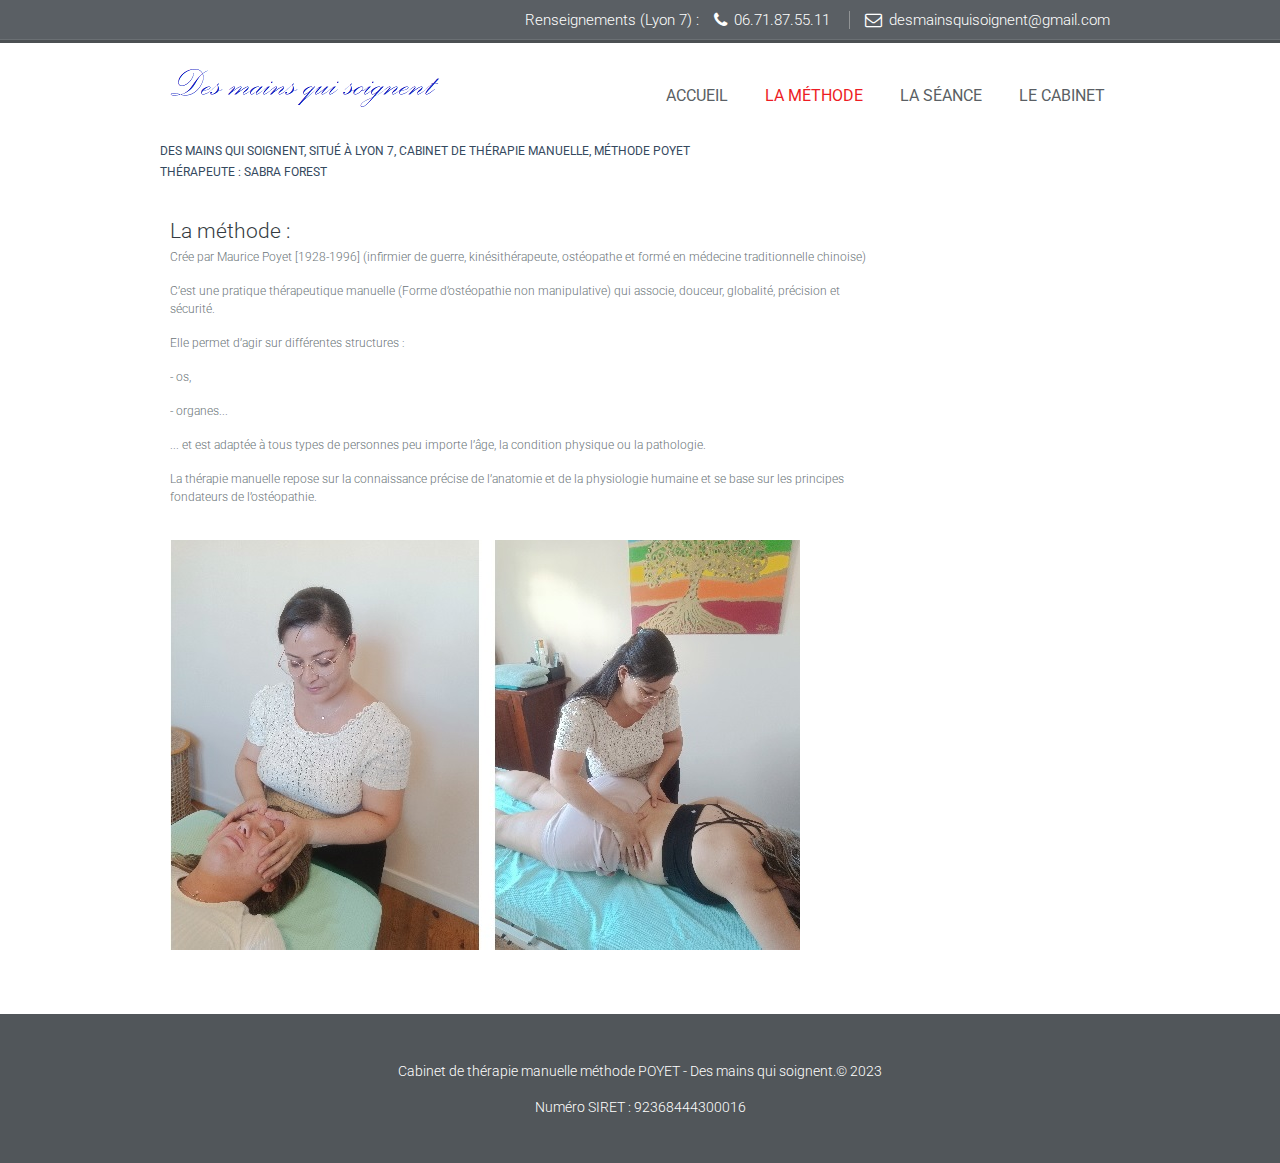
==== index-1.html @ 6eead7f2 "Add files via upload" ====
<!DOCTYPE html>
<html lang="en">
     <head>
     <title>Description de la thérapie manuelle méthode POYET</title>
     <meta charset="utf-8">
     <meta name = "format-detection" content = "telephone=no" />
     <link rel="icon" href="images/favicon.ico" type="image/x-icon">
     <link rel="shortcut icon" href="images/favicon.ico" type="image/x-icon" />
     <link rel="stylesheet" href="css/style.css">
     <!-- font-awesome font -->
     <link rel="stylesheet" href="font/font-awesome.css" type="text/css" media="screen">
     <!-- fontello font -->

     <!--[if lt IE 8]>
       <div style=' clear: both; text-align:center; position: relative;'>
         <a href="http://windows.microsoft.com/en-US/internet-explorer/products/ie/home?ocid=ie6_countdown_bannercode">
           <img src="http://storage.ie6countdown.com/assets/100/images/banners/warning_bar_0000_us.jpg" border="0" height="42" width="820" alt="You are using an outdated browser. For a faster, safer browsing experience, upgrade for free today." />
         </a>
      </div>
    <![endif]-->
    <!--[if lt IE 9]>
   		<script src="js/html5shiv.js"></script>
    	<link rel="stylesheet" type="text/css" media="screen" href="css/ie.css">
    <![endif]-->
     </head>
<body>
<!--button back top-->
<div id="back-top"></div>    
<div class="main">
    <div class="div-content">  
        <div class="top_section">
            <div class="container_12">
                <div class="grid_12">
                    <p>Renseignements (Lyon 7) : <br><strong class="icon-phone"></strong> 06.71.87.55.11<span class="vline1"></span> <strong class="icon-envelope-alt"></strong> <a href="#">desmainsquisoignent@gmail.com</a></p>

                </div>
            </div>
        </div>
<!--==============================header=================================-->
        <header>
            <div class="container_12">
                <div class="grid_12">
                    <h1><a href="index.html"><img src="images/logo.png" alt="Des mains qui soignent"></a></h1>
                    <nav>
                        <ul class="sf-menu">
                            <li><a href="index.html">Accueil</a></li>
                            <li class="current"><a href="index-1.html"><span></span>La méthode</a>
                            <li><a href="index-2.html">La séance</a></li>
                            <li><a href="index-3.html">Le cabinet</a></li>
                        </ul>
                    </nav>
                </div>
            </div>
        </header>

<!--=======content================================-->

        <div class="container_12">
            <h4>Des mains qui soignent, situé à Lyon 7, cabinet de thérapie manuelle, méthode Poyet</h4>
            <h4>Thérapeute : Sabra FOREST</h4>
		</div>

        <div class="wrapper marBot3">
            <div class="container_12">
                <div class="grid_12">
                    <h2></h2>
                    <div class="wrapper marBot4">
                        <div class="grid_9 alpha">
							<h3>La méthode :</h3>
							<p>Crée par Maurice Poyet [1928-1996] (infirmier de guerre, kinésithérapeute, ostéopathe et formé en médecine traditionnelle chinoise)</p>
							<p>C’est une pratique thérapeutique manuelle (Forme d’ostéopathie non manipulative) qui associe, douceur, globalité, précision et sécurité.</p>
							<p>Elle permet d’agir sur différentes structures :</p>
							<p>- os,</p>
							<p- muscles,</p>
							<p>- organes...</p>
							<p>... et est adaptée à tous types de personnes peu importe l’âge, la condition physique ou la pathologie.</p>
							<p>La thérapie manuelle repose sur la connaissance précise de l’anatomie et de la physiologie humaine et se base sur les principes fondateurs de l’ostéopathie.</p>
							<br>
                            <img src="images/La_seance.jpg" alt="" class="Séance de thérapie manuelle avec Sabra FOREST">
						</div>
					</div>
				</div>
			</div>
		</div>
							
							

        <footer>
            <div class="footer_priv">
                <div class="container_12">
                    <div class="grid_10 prefix_1">
                        <p>Cabinet de thérapie manuelle méthode POYET - Des mains qui soignent.&copy; 2023</p>
						<p>Numéro SIRET : 92368444300016<br><!--{%FOOTER_LINK} --></p>
                    </div>
                </div>
            </div>  
        </footer>
    </div>
</div>
</body>
</html>
---- css/style.css ----
/*css*/
@import "../css/reset.css";
@import "../css/skeleton.css";
@import "../css/superfish.css";
@import "../css/touchTouch.css";
@import "../css/form.css";
@import "../css/accordion.css";

@import url(//fonts.googleapis.com/css?family=Roboto:300,100,400);


html, body {}

a[href^="tel:"] {
	color: inherit;
	text-decoration:none;
}
* {
	-webkit-text-size-adjust: none;
}
.clearfix {
  *zoom: 1;
}
.clearfix:before,
.clearfix:after {
  display: table;
  content: "";
  line-height: 0;
}
.clearfix:after {
  clear: both;
}
.fleft {float:left;}
.fright {float:right;}
.clear {clear:both; line-height:0; font-size:0; width:100%;}
.wrapper, .wrapper-extra, .extra-wrap{
	position: relative;
	width: 100%;
	overflow:hidden; 
}
.wrapper-after:after{
	clear:both;
	content:".";
	display:block;
	height:0;
	visibility:hidden;
}
.dis-block{display: block;}
.dis-inblock{display: inline-block;}

.txt_left{text-align: left;}
.txt_right{text-align: right;}
.txt_cntr{text-align: center;}
.txt_ital{font-style: italic;}
.txt_line_through{text-decoration: line-through;}


.marg-left-0{margin-left:0 !important;}	
.marg-right-0{margin-right:0 !important;}
.marg-left-right-0{margin-left:0 !important; margin-right:0 !important;}
.last-mbot{margin-bottom:0 !important;}	
.last-pbot{padding-bottom: 0 !important;}
.last-mpbot{margin-bottom:0 !important;padding-bottom:0 !important;}

.marRight1{margin-right: 33px;}
.marRight2{margin-right: 55px;}
.marBot1{margin-bottom: 77px;}
.marBot2{margin-bottom: 19px;}
.marBot3{margin-bottom: 40px;}
.marBot4{margin-bottom: 24px;}
.marBot5{margin-bottom: 13px;}
.marBot6{margin-bottom: 60px;}
.marBot7{margin-bottom: 12px;}

.hline2{
	padding-bottom: 11px;
	border-bottom: 1px solid #dfdede;
	margin-bottom: 40px;
}

.box, .box2{overflow: hidden;}
.bold{font-weight: bold;}

.color1{color: #47d4f9;}
.color2{color: #000000;}
.color3{color: #fafafa;}

/* Global properties ======================================================== */
html, body { padding:0; margin:0; height:100%;}

body {
	font:300 12px/18px "Roboto", Arial, Helvetica, sans-serif ;
	color:#6c7579;
	background: #51565a;
	min-width:300px;
}
.fs_12{font-size: 12px;}
#back-top {
  position: fixed;
  left: 51%;
  margin-left: 500px;
  bottom: 40px;
  z-index: 1000;
  display: none;
  width: 34px;
  height: 34px;
  background: #51565a url("../images/up-arrow.png") center center no-repeat;
  border-radius: 300px;
  cursor: pointer;
  -webkit-transition: all 0.6s ease;
  -moz-transition: all 0.6s ease;
  -o-transition: all 0.6s ease;
  transition: all 0.6s ease;
}
#back-top:hover {
  background: #000 url("../images/up-arrow.png") center center no-repeat;
  -webkit-transition: all 0.6s ease;
  -moz-transition: all 0.6s ease;
  -o-transition: all 0.6s ease;
  transition: all 0.6s ease;
}
.main{
	width:100%;
	height: auto;
	padding:0 0 0 0; 
	/*background: #fafafa;*/
}
.div-content{
	width:100%;
	margin:0 auto;
	padding-bottom:0;
	background: #fff;
	padding-top: 0px;
	
}
/***********************************************************************/
/*===============================>H-logo-properties=========================*/
h1{
	position: relative;
	display: inline-block;
	float:left;
	margin:0;
}
h1 img{max-width: inherit;}


.pic_section h2{
	margin: 0;
	font:100 86px/90px 'Roboto', Arial, sans-serif;
	color:#16978B ; 
	margin-top: 75px;
	margin-bottom: 0px;
	letter-spacing: -2px;
}
.pic_section h3{
	margin: 0;
	font:100 30px/30px 'Roboto', Arial, sans-serif;
	color:#16978B ; 
	margin-left: 18px;
	margin-bottom: 31px;
}
.splash_title1{
	margin: 0;
	font:300 30px/36px 'Roboto', Arial, sans-serif;
	color:#343b41; 
	margin-bottom: 3px;
	letter-spacing: -1px;
}
.splash_title2{
	margin: 0;
	font:300 21px/24px 'Roboto', Arial, sans-serif;
	color:#6d7176; 
	margin-bottom: 49px;
	letter-spacing: -1px;
}
h2{
	margin: 0;
	font:300 30px/36px 'Roboto', Arial, sans-serif;
	color:#343b41; 
	margin-bottom: 31px;
	letter-spacing: -1px;
}
h2.v2{margin-bottom: 21px;}
h2.h2_footer{
	text-transform: uppercase;
	color: #fff;
	font:300 29px/36px 'Roboto', Arial, sans-serif;
	letter-spacing: 1px;
	margin-bottom: 29px;
}
h2.v3{margin-bottom: 39px;}
h2.v4{margin-top: 71px;}
h2.v5{margin-bottom: 0px;}
h3{
	margin: 0;
	font:300 21px/30px 'Roboto', Arial, sans-serif;
	color:#343b41; 
	margin-bottom: 2px;
	letter-spacing: 0px;
}
h3.v2{
	font:300 19px/24px 'Roboto', Arial, sans-serif;
	margin-bottom: 18px;
	letter-spacing: 0px;
}
h3.v3{margin-bottom: 13px;}
h3.v4{
	font:300 21px/21px 'Roboto', Arial, sans-serif;
	margin-bottom: 17px;
}
h3.v5{
	margin-top: 10px;
}
.txt1{
	margin: 0;
	font:300 14px/24px 'Roboto', Arial, sans-serif;
	color:#6c7579; 
	margin-bottom: 10px;
}
.comments_txt{
	margin: 0;
	font:12px/16px 'Roboto', Arial, sans-serif;
	color:#00afe5;
	margin-bottom: 13px;
}
.say_txt1{
	margin: 0;
	font:16px/21px 'Roboto', Arial, sans-serif;
	color:#3c3c3c; 
	margin-bottom: 15px;
}
.say_txt2{
	margin: 0;
	font:14px/21px 'Roboto', Arial, sans-serif;
	color:#6b6b6b; 
	margin-bottom: 13px;
}
.say_txt3{
	margin: 0;
	font:14px/20px 'Roboto', Arial, sans-serif;
	color:#9d9d9d; 
	float: right;
	margin-bottom: 21px;
	margin-right: 43px;
}
h4{
	font:12px/16px 'Roboto', Arial, sans-serif;
	color:#34495e; 
	text-transform:uppercase;
	margin-bottom: 5px;
}
h6{
	font:16px/16px 'Roboto', Arial, sans-serif;
	color:#547c0c; 
	text-transform:uppercase;
	margin-bottom: 20px;
}	
.gray_bg{
	width: 100%;
	position: relative;
	background: #f0f0f0;
	border: none;
	margin-top: -1px;
	margin-bottom: 81px;
	padding: 73px 0 70px;
}
.gray_bg.v2{
	display: inline-block;
	margin-top: 11px;
	margin-bottom: 81px;
	padding: 81px 0 70px;
}
.gray_bg.mar_bot0{margin-bottom: 0px;padding-bottom: 88px;}
.date_section{
	font:300 21px/16px 'Roboto', Arial, sans-serif;
	color:#343b41; 
	display: block;
	float: left;
	width: 74px;
	height: 77px;
	padding-top: 20px;
	background: #f0f0f0;
	text-align: center;
	margin-right: 18px;
	box-sizing: border-box;
	-moz-box-sizing: border-box; /*Firefox 1-3*/
	-webkit-box-sizing: border-box; /* Safari */

	-webkit-transition: all 0.6s ease;
  -moz-transition: all 0.6s ease;
  -o-transition: all 0.6s ease;
  transition: all 0.6s ease;
}
.comment_link{
	margin-right: 21px;
	margin-top: 39px;
}
.main_date_section:hover .date_section{background: #e74c3c;}

p{margin-bottom: 16px;}
img{max-width:100%; height:auto; margin-bottom: 0px;}
.splash_banner1:hover .img1{border: 3px solid #ed1c24;}
.img1{
	display: inline-block;
	margin-bottom: 26px;
	border-radius: 300px;
	-webkit-border-radius: 300px !important;
	-moz-border-radius: 300px;
	border: 3px solid #03b0e5;
	-webkit-transition:all 0.6s ease;
	-moz-transition:all 0.6s ease;
	-o-transition:all 0.6s ease;
	transition:all 0.6s ease;
	overflow: hidden;
}
.img1 img{
	border-radius: 300px;
	-webkit-border-radius: 300px !important;
	-moz-border-radius: 300px;
}
.img2{
	float: left;
	margin-top: 7px;
	margin-right: 20px;
	margin-bottom: 29px;

	border: 3px solid #e4e4e4;
	box-sizing: border-box;
	-moz-box-sizing: border-box; /*Firefox 1-3*/
	-webkit-box-sizing: border-box; /* Safari */
}
.img3{
	margin-bottom: 24px;
	border: 3px solid #e4e4e4;
	box-sizing: border-box;
	-moz-box-sizing: border-box; /*Firefox 1-3*/
	-webkit-box-sizing: border-box; /* Safari */
}
.img3+h3{margin-bottom: 14px;}
a {
	text-decoration:none; 
	cursor:pointer; 
	color: #343b41;
}
a.link2{color: #727272;}
a.link3{color: #00afe5;}
a.link3:hover{color: #ed1c24;}
a:hover, .top_section a:hover {
	text-decoration:none;
	color: #00b1f3;
}
a{
	-webkit-transition:all 0.3s ease;
	-moz-transition:all 0.3s ease;
	-o-transition:all 0.3s ease;
	transition:all 0.3s ease;
}

.pic_section{
	width: 100%;
	min-height: 502px;
	background: url(../images/header_bg.jpg) center 0 repeat-x #ebf8fe;
	border-bottom: 1px solid #fff;
}


.top_section{
	width: 100%;
	min-height: 43px;
	background: url(../images/header_bg.png) 0 100% repeat-x #5a5f64;
}
.top_section br{display: none;}
.top_section p{
	margin-top: 10px;
	float: right;
	color: #fff;
	font:300 15px/20px 'Roboto', Arial, sans-serif;	
	margin-bottom: 10px;
}
.top_section p a{
	color: #fff;
	font:300 15px/20px 'Roboto', Arial, sans-serif;	
}
.top_section .phone_icon{
	position: relative;
	display: inline-block;
	width: 20px;
	height: 16px;
	margin: 3px 0px 0 14px;
	background: url(../images/phone_icon.png) 0 0 no-repeat;
}
.top_section .mail_icon{
	position: relative;
	display: inline-block;
	width: 20px;
	height: 16px;
	margin: 3px 7px 0 10px;
	background: url(../images/mail_icon.png) 0 0 no-repeat;
}
.top_section .vline1{
	position: relative;
	display: inline-block;
	width: 1px;
	height: 18px;
	margin: 1px 0px 0 19px;
	background: #909395;
}

.vline1{
	position: relative;
	display: inline-block;
	width: 1px;
	height: 21px;
	margin: -1px 7px 0 11px;
	background: #deded5;
}
/************Header************/
header{
	position: relative;
	padding-bottom: 0;
	min-height: 75px;
	z-index: 1000;
	padding-top: 25px;
}
header.content_header{
	margin-bottom: 78px;
	border-bottom: 2px solid #f1f1f1;
}
.bot_line{
	width: 100%;
	height: 1px;
	display: inline-block;
	background: #f2f2f2;
	margin-top: 2px;	
	margin-bottom: 42px;	
}
	
/************Content***********/
/* ============================= lists ====================== */
.listWithMarker {
  margin: 0;
  padding-top: 0;
  margin-left: 23px;
  margin-bottom: 22px;
}
.listWithMarker li {
  display: block;
  /*padding-left: 23px;*/
  margin-bottom: 3px;
  /*background: url(../images/list_marker.png) 0 2px no-repeat;*/
}
.icon-check {
  position: relative;
  font: normal normal 14px 'FontAwesome';
  line-height: 1em;
  color: #00afe5;
  margin-right: 7px;
  top: -1px;
}
.listWithMarker li a {
  color: #434446;
  font:300 14px/16px "Roboto", Arial, sans-serif;
  text-decoration: none;
}
.listWithMarker li a:hover {
  color: #ed1c24;
}


.listWithMarker2 {
  margin: 0;
  padding-top: 5px;
  margin-left: -4px;
  margin-bottom: 22px;
}
.listWithMarker2 li {
  display: block;
  margin-bottom: 3px;
  padding-bottom: 5px;
}
.listWithMarker2 li a {
  color: #6c7579;
  font:300 12px/14px "Roboto", Arial, sans-serif;
  text-decoration: none;
  text-transform: uppercase;
  overflow: hidden;
}
.listWithMarker2 li a:hover {
  color: #ed1c24;
}
.icon-plus-sign {
  position: relative;
  font: normal normal 20px 'FontAwesome';
  line-height: 1em;
  color: #6c7579;
  margin-left: 0px;
  margin-right: 12px;
  top: -3px;
  float: left;
}


/* ============================= end lists ====================== */
.comments_btn{
	padding-left: 0px;
	color: #6b6b6b;
}
.icon-comment {
  position: relative;
  font: normal normal 14px 'FontAwesome';
  line-height: 1em;
  color: #cdcdcd;
  margin-right: 7px;
  top: -1px;
}
.icon-comment.v2 {
  font: normal normal 61px 'FontAwesome';
  color: #dfdede;
  margin-left: 7px;
  margin-right: 0;
  top: -21px;
}
.icon-circle-arrow-right {
  position: relative;
  font: normal normal 21px 'FontAwesome';
  line-height: 1em;
  margin-right: 7px;
  top: -1px;
}

.more_btn {
	display: inline-block;
	text-decoration:none;
	color:#fff;
	text-align: center;
	padding:14px 28px 18px;
	text-transform: uppercase;
	font:19px/21px "Roboto", Arial, sans-serif;
	background: #e74c3c; /* for old browsers */
	background: url(../images/more_bg_1.png) repeat;
	/*min-height: 53px;*/
    margin-left: 22px;
    margin-bottom: 18px;
    border-radius: 5px; 
}
.more_btn:hover, .more_btn .active a{
	color:#000;
    text-decoration:none;
}

.more_btn2 {
	display: inline-block;
	text-decoration:none;
	text-transform: uppercase;
	width: 20px;
	height: 20px;
    margin-top: 1px;
    margin-left: 3px;
    color: #ed1c24;
}
.more_btn2:hover {
	color: #00afe5;
}

.more_btn3 {
	display: inline-block;
	text-decoration:none;
	font:12px/21px "Roboto", Arial, sans-serif;
	color: #ed1c24;
	padding-right: 0px;
}
.more_btn3 strong{margin-left: 5px; margin-right: 0;}
.more_btn3:hover{
	color: #3498db;
}
figure{display: block;}
figure.img_inner {
	display: block;
	height: auto;
	line-height: 0;
	padding-bottom: 0px;
	overflow: hidden;
	padding-top: 4px;
	margin-bottom: 31px;
}
figure iframe {
	width: 92%;
	height: 272px;
}
address{
	font-style: normal;
	display: block;
	margin-bottom: 20px;
}
address dl dt{
	/*color: #47d4f9;*/
}
address dd span{
	position: relative;
	display: inline-block;
	width: 76px;
}
address a, .link1{
	color: #6c7579;
	text-decoration: none;
}

/*------start list_carousel ------- */
.list_carousel {
  padding: 5px 0 0px;
  position: relative;
  margin-top: -12px;
}
.list_carousel ul {
  margin: 0;
  padding: 0;
  list-style: none;
  display: block;
  overflow: hidden;
  cursor: default;
}
.list_carousel li {
  padding: 0;
  padding-top: 14px;
  width: 300px !important;
  margin-right:20px !important;
  float: left;
  color: #fff;
}
.list_carousel.responsive {
  width: auto;
}
.prev,
.next {
  position: absolute;
  top: -49px;
  display: block;
  width: 18px;
  height: 30px;
}
.next {
  background: url(../images/next.png) no-repeat 0 0;
  right: 0px;
}
.prev {
  background: url(../images/prev.png) no-repeat 0 0;
  right: 24px;
}
.prev:hover,
.next:hover {
  background-position: 0 -30px;
}
.img_title1{
	position: relative;
	width: 100%;
	background: #00afe5;
	box-sizing: border-box;
	-moz-box-sizing: border-box; /*Firefox 1-3*/
	-webkit-box-sizing: border-box; /* Safari */
	padding: 22px 10px 20px 30px;
}
.img_title1:before{
	position: absolute;
	display: inline-block;
	content: '';
	width: 18px;
	height: 19px;
	left: 26px;
	top: -19px;
	background: url(../images/corner1.png) no-repeat 0 0;
}

.img_title1 a{color: #fff;}
.img_title1 a:hover{color: #8ae3ff;}
.img_title1 p, .img_title1 a{
	font:bold 18px/22px 'Roboto', Arial, sans-serif;
	color:#fff; 
	margin-bottom: 0px;
	letter-spacing: -1px;
}
.img_title1 p+p{
	font:14px/20px 'Roboto', Arial, sans-serif;
	color:#fff; 
	margin-bottom: 0px;
	letter-spacing: 0px;
}

/*------end list_carousel ------- */

/*********************************start magnifier2*************************************/
.magnifier2 {
    position:relative;
    /*display:block;*/
    display: inline-block;
}
.magnifier2 img{
	border: 2px solid #fff;
	-moz-box-shadow: 0 0 10px rgba(0,0,0,0.2);
	-webkit-box-shadow: 0 0 10px rgba(0,0,0,0.2);
	box-shadow: 0 0 10px rgba(0,0,0,0.2);
}
.zoom{
	position: absolute;
	width: 100%;
	height: 100%;
	border: 18px solid #2b91ab;
	top: 0;
	left: 0; 
	-webkit-transition: all 0.6s ease;
  	-moz-transition: all 0.6s ease;
  	-o-transition: all 0.6s ease;
  	transition: all 0.6s ease;

  	box-sizing: border-box;
	-moz-box-sizing: border-box; /*Firefox 1-3*/
	-webkit-box-sizing: border-box; /* Safari */
}
a.magnifier2:hover .zoom{
	opacity: 1
}
a.magnifier2 .zoom{
	opacity: 0;
}
/*********************************end magnifier2*************************************/
/************Footer************/
footer{ 
	width: 100%;
	font-family: Arial, Helvetica, sans-serif; 
	background: #273443;
	display: block;
	text-align: center;
}
.main-footer{
	padding-top: 79px; 
	padding-bottom: 28px;
	background: #5a5f64;
}
.main-footer p{
	margin:0;
	font:300 18px/25px "Roboto", Arial, sans-serif;
	color:#fff;
}

.footer_priv{
	padding: 47px 0 30px;
	background: #51565a;
	color: #fff;
}
.footer_priv p{font:300 14px/20px "Roboto", Arial, sans-serif;}
.footer_priv a{color: #fff;}
.footer_priv a:hover{color: #00afe5;}

/*----------- start social icons ----------------*/
.top_section strong {
  position: relative;
  left: 0;
  top: 1px;
  font-weight: normal;
  margin: 0 3px 0 11px;
  font-size: 17px;
  line-height: 1em;
  font-family: 'FontAwesome';
  color: #fff;
}


.soc_icons {
  position: relative;
  display: inline-block;
  white-space: nowrap;
  margin-top: 54px;
  margin-bottom: 28px;
  margin-left: 36px;
}
.soc_icons > li {
  position: relative;
  display: inline-block;
  margin-right:10px;
}
.soc_icons > li > a {
  position: relative;
  font: normal normal 47px 'FontAwesome';
  line-height: 1em;
  color: #fff;
  -webkit-transition: all 0.4s ease-out;
  -moz-transition: all 0.4s ease-out;
  -o-transition: all 0.4s ease-out;
  transition: all 0.4s ease-out;
}
.soc_icons > li > a:hover {
  color: #00afe5;
  text-decoration: none;
}
/*----------- end social icons ----------------*/

.priv_block{float: left;}
.terms_block{float: right;}

/*==================================RESPONSIVE LAYOUTS===============================================*/
@media only screen and (max-width: 1039px) {

	.div-content{width:100%;}

	.camera_wrap {min-height: 200px;}

}

@media only screen and (max-width: 995px) {
	.address figure iframe {
		width: 100%;
		max-width:100%;
	}

	address dd span{width: 74px;}
	.hide{display: none;}
	.hide2{display: none;}

	h3{font:300 18px/22px 'Roboto', Arial, sans-serif;}

	.list_carousel li {
	  width: 240px !important;
	  margin-right:20px !important;
	}



}
@media only screen and (max-width: 767px) {

	img{width: 100%;}
	img.no_resize, h1 img{width: auto;}
	.box{overflow: visible;}

	/*img:not(.no_resize) {width: 100%;}*/

	.caption{display: none;}

	.mobile_bottom_mar{margin-bottom: 30px !important;}
	address dd span{width: 94px;}

	.hide2{display: inline;}


	.top_section .mail_icon{
		margin: 3px 2px 0 0px;
	}
	.pic_section h2{font:100 56px/60px 'Roboto', Arial, sans-serif; margin-left: 10px;}

	.list_carousel li {
	  width: 200px !important;
	  margin-right:20px !important;
	}

	.soc_icons > li{margin-right: 4px;}
	.soc_icons > li > a {font: normal normal 32px 'FontAwesome';}

	.soc_icons {margin-left: 0;}
	figure iframe {width: 100%;}

}


@media only screen and (max-width: 479px) {
	.grid_12{margin: 0 4px !important;}
	header .grid_12{margin: 0 5px !important;}
	.alpha, .omega{margin: 0 !important;}
	/*.hide2{display: none;}*/
	.mobile_bottom_mar{margin-bottom: 30px !important;}
	.list_carousel li {
	  width: 290px !important;
	  margin-right:10px !important;
	}

	.comment_link{
		float: right;
		margin-right: 0px;
		margin-top: -3px;
	}

	.top_section br{display: block;}
	.icon-phone{margin-left: 0px !important;}
	.top_section p{font:300 12px/20px 'Roboto', Arial, sans-serif;	float: none;}
	.top_section p a{font:300 12px/20px 'Roboto', Arial, sans-serif;}
	.footer_priv p{font:300 13px/20px "Roboto", Arial, sans-serif;}

	.pic_section{background:#ebf8fe;}
	h3{font:300 16px/18px 'Roboto', Arial, sans-serif;}
}
@media only screen and (max-width: 320px) {

}
---- css/ie.css ----
.img1, .img1 img, .more_btn { behavior:url(js/PIE.htc); position:relative;}
#back-top { behavior:url(js/PIE.htc);}

a.magnifier2:hover .zoom{
	display: block;
}
a.magnifier2 .zoom{
	display: none;
}
body{
	min-width: 1000px;
}
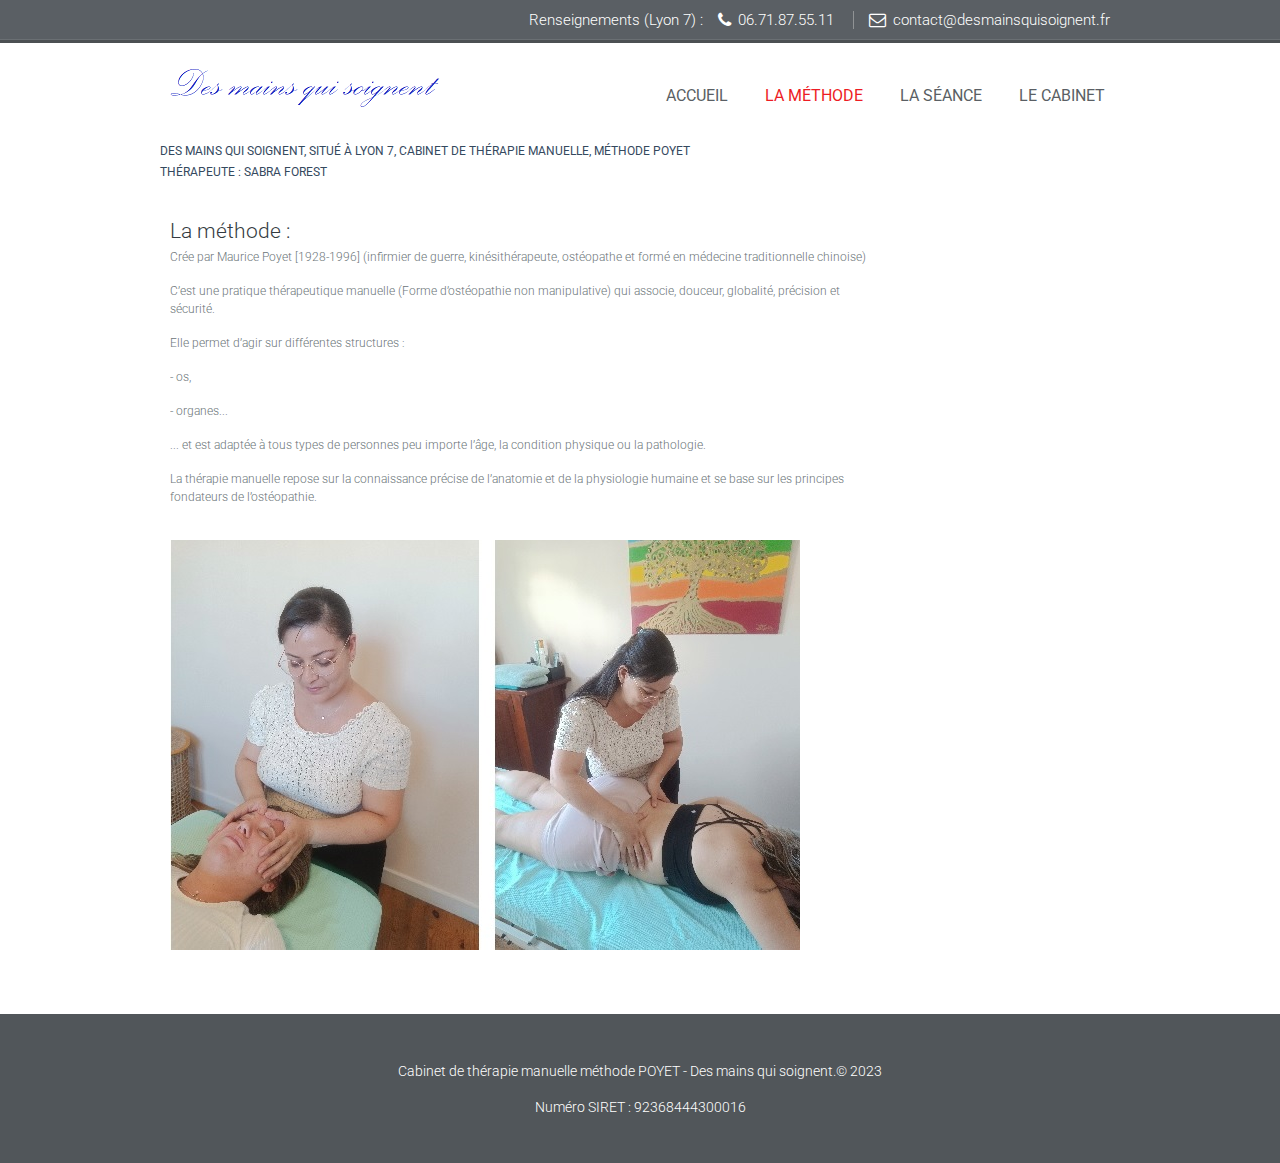
==== commit c816bfed: "Add files via upload" ====
--- a/index-1.html
+++ b/index-1.html
@@ -1,10 +1,12 @@
 <!DOCTYPE html>
-<html lang="en">
+<html lang="fr">
      <head>
      <title>Description de la thérapie manuelle méthode POYET</title>
+	 <meta name="description" content="Découvrez la thérapie manuelle méthode POYET au cabinet Raclet à Lyon 7. Une approche douce, précise et sécurisée pour retrouver mobilité et bien-être. Méthode non manipulative inspirée de l’ostéopathie. Thérapeute Sabra FOREST">
      <meta charset="utf-8">
-     <meta name = "format-detection" content = "telephone=no" />
-     <link rel="icon" href="images/favicon.ico" type="image/x-icon">
+     <meta name = "format-detection" content = "telephone=yes" />
+     <meta content="width=device-width, initial-scale=1.0, maximum-scale=1.0, user-scalable=0" name="viewport" />
+	 <link rel="icon" href="images/favicon.ico" type="image/x-icon">
      <link rel="shortcut icon" href="images/favicon.ico" type="image/x-icon" />
      <link rel="stylesheet" href="css/style.css">
      <!-- font-awesome font -->
@@ -31,7 +33,7 @@
         <div class="top_section">
             <div class="container_12">
                 <div class="grid_12">
-                    <p>Renseignements (Lyon 7) : <br><strong class="icon-phone"></strong> 06.71.87.55.11<span class="vline1"></span> <strong class="icon-envelope-alt"></strong> <a href="#">desmainsquisoignent@gmail.com</a></p>
+                    <p>Renseignements (Lyon 7) : <br><strong class="icon-phone"></strong> 06.71.87.55.11<span class="vline1"></span> <strong class="icon-envelope-alt"></strong> <a href="#">contact@desmainsquisoignent.fr</a></p>
 
                 </div>
             </div>
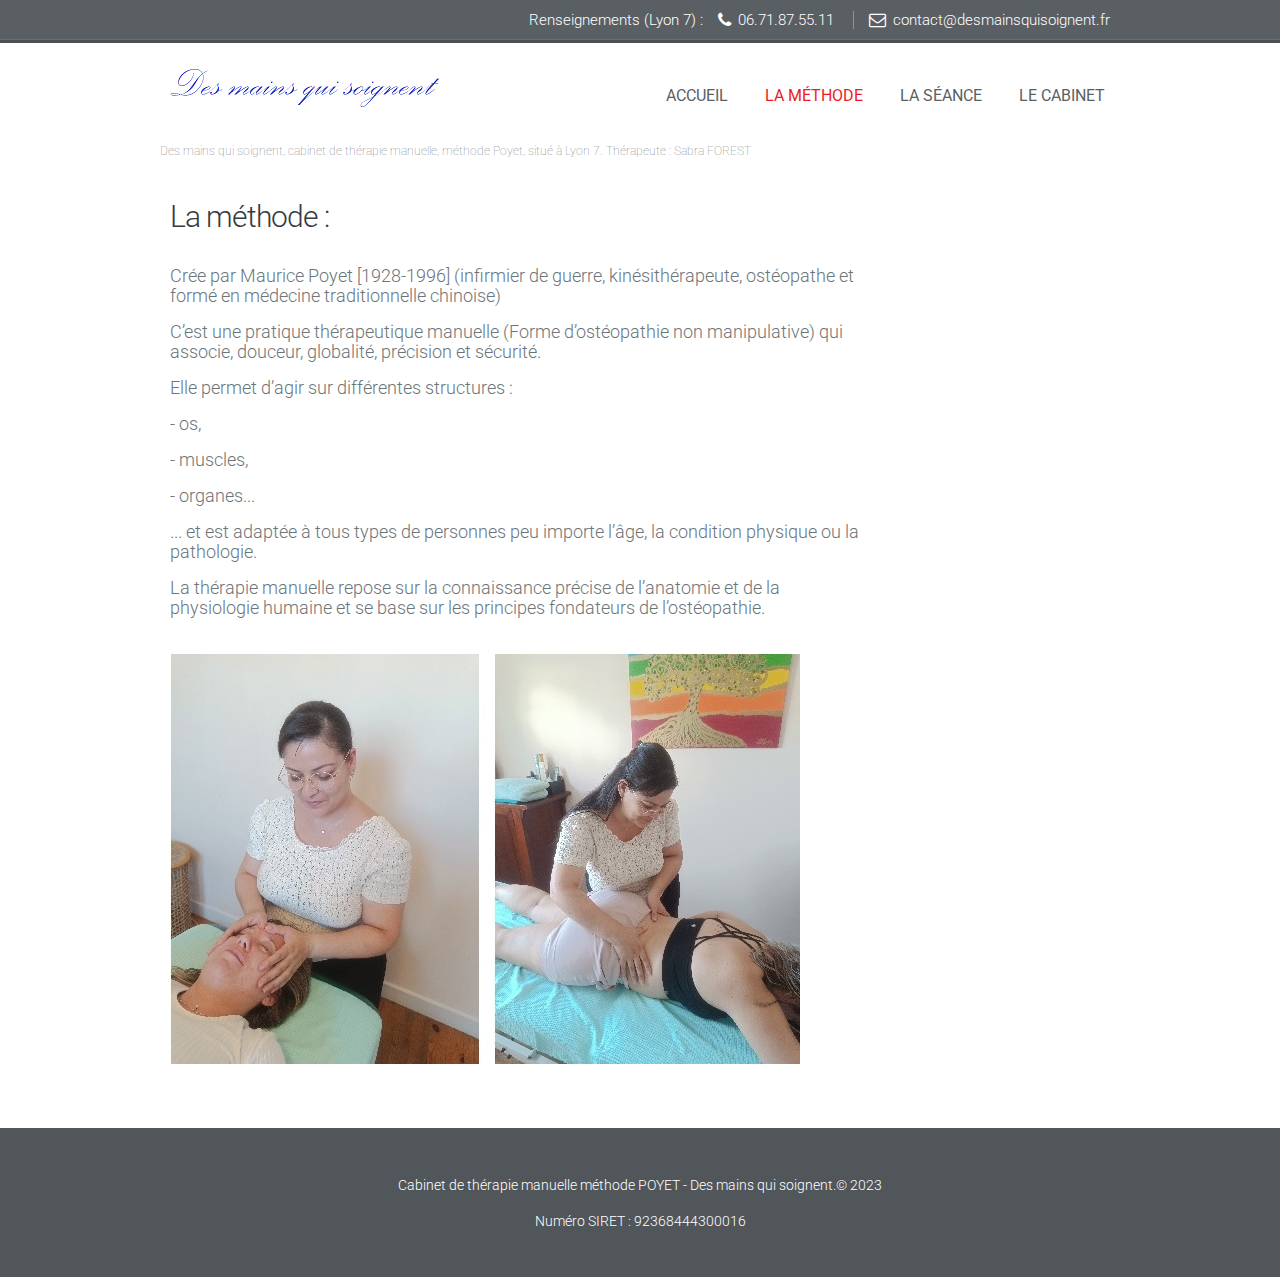
==== commit bc02dd56: "Add files via upload" ====
--- a/index-1.html
+++ b/index-1.html
@@ -58,8 +58,9 @@
 <!--=======content================================-->
 
         <div class="container_12">
-            <h4>Des mains qui soignent, situé à Lyon 7, cabinet de thérapie manuelle, méthode Poyet</h4>
-            <h4>Thérapeute : Sabra FOREST</h4>
+            <h1>Des mains qui soignent, cabinet de thérapie manuelle, méthode Poyet, situé à Lyon 7. Thérapeute : Sabra FOREST</h1>
+			<br>
+			<h4> </h4>
 		</div>
 
         <div class="wrapper marBot3">
@@ -68,12 +69,12 @@
                     <h2></h2>
                     <div class="wrapper marBot4">
                         <div class="grid_9 alpha">
-							<h3>La méthode :</h3>
+							<h2>La méthode :</h2>
 							<p>Crée par Maurice Poyet [1928-1996] (infirmier de guerre, kinésithérapeute, ostéopathe et formé en médecine traditionnelle chinoise)</p>
 							<p>C’est une pratique thérapeutique manuelle (Forme d’ostéopathie non manipulative) qui associe, douceur, globalité, précision et sécurité.</p>
 							<p>Elle permet d’agir sur différentes structures :</p>
 							<p>- os,</p>
-							<p- muscles,</p>
+							<p>- muscles,</p>
 							<p>- organes...</p>
 							<p>... et est adaptée à tous types de personnes peu importe l’âge, la condition physique ou la pathologie.</p>
 							<p>La thérapie manuelle repose sur la connaissance précise de l’anatomie et de la physiologie humaine et se base sur les principes fondateurs de l’ostéopathie.</p>
--- a/css/style.css
+++ b/css/style.css
@@ -89,7 +89,7 @@
 html, body { padding:0; margin:0; height:100%;}
 
 body {
-	font:300 12px/18px "Roboto", Arial, Helvetica, sans-serif ;
+	font:300 18px/20px "Roboto", Century Gothic, Candara, sans-serif ;
 	color:#6c7579;
 	background: #51565a;
 	min-width:300px;
@@ -136,6 +136,7 @@
 /***********************************************************************/
 /*===============================>H-logo-properties=========================*/
 h1{
+	font:100 12px/16px 'Roboto', Calibri, sans-serif;
 	position: relative;
 	display: inline-block;
 	float:left;
@@ -363,7 +364,6 @@
 	border-bottom: 1px solid #fff;
 }
 
-
 .top_section{
 	width: 100%;
 	min-height: 43px;
@@ -459,7 +459,7 @@
 }
 .listWithMarker li a {
   color: #434446;
-  font:300 14px/16px "Roboto", Arial, sans-serif;
+  font:300 15px/16px "Roboto", Arial, sans-serif;
   text-decoration: none;
 }
 .listWithMarker li a:hover {
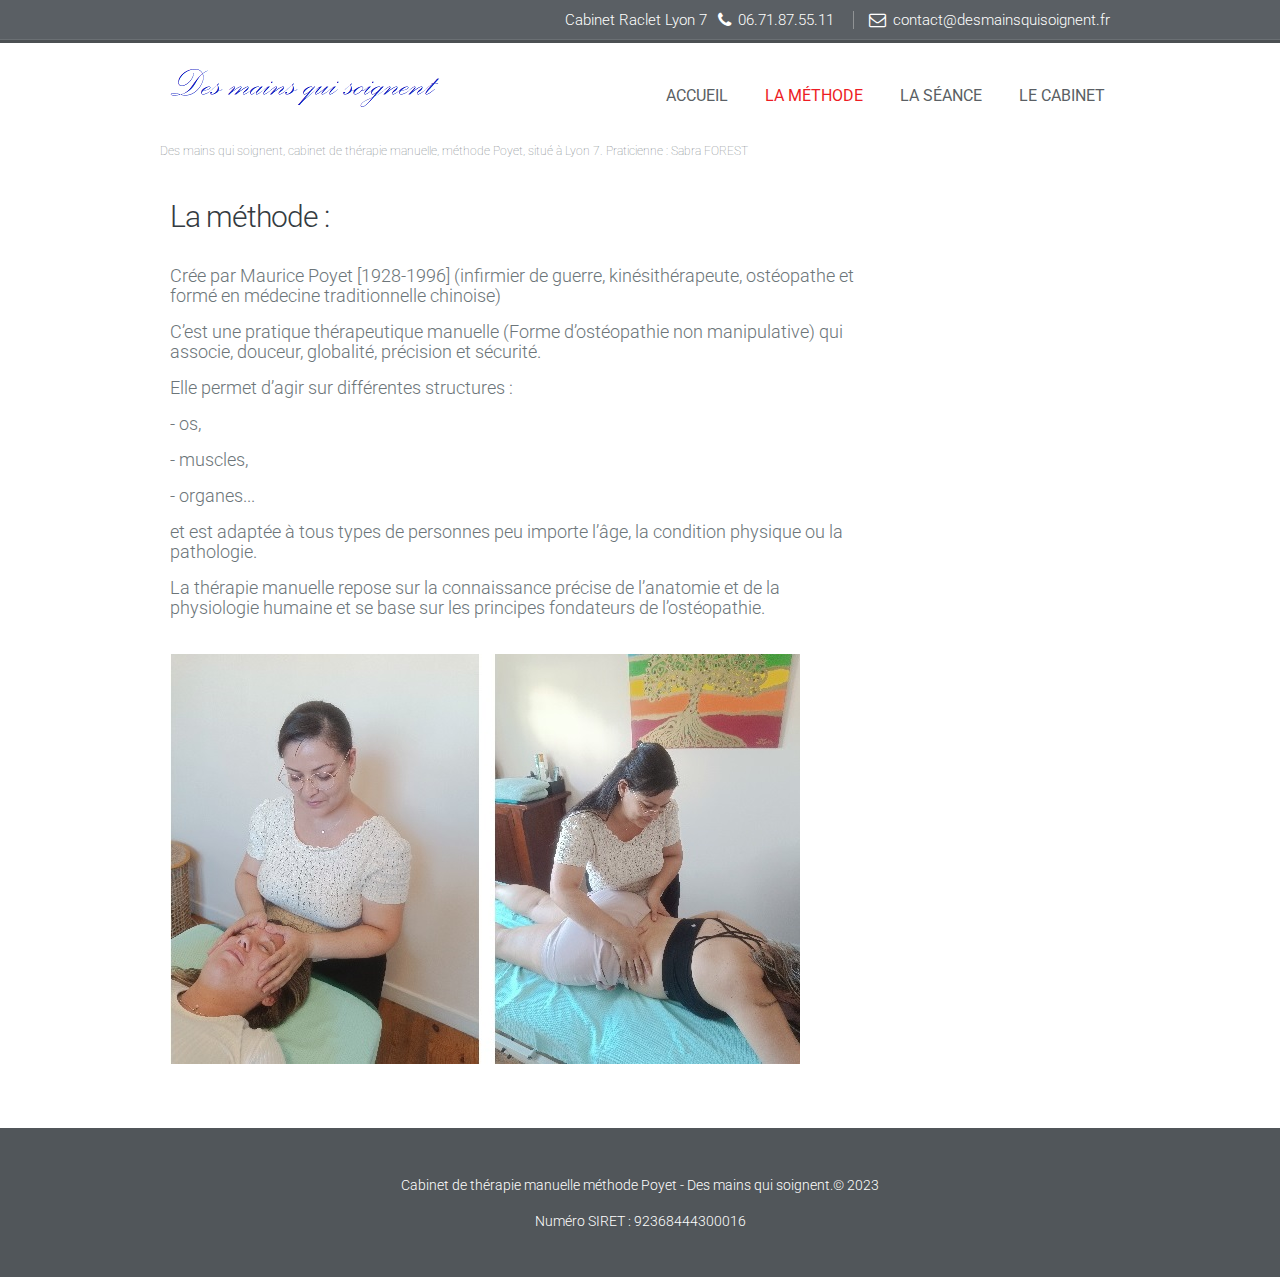
==== commit 8d472f0a: "Add files via upload" ====
--- a/index-1.html
+++ b/index-1.html
@@ -33,8 +33,7 @@
         <div class="top_section">
             <div class="container_12">
                 <div class="grid_12">
-                    <p>Renseignements (Lyon 7) : <br><strong class="icon-phone"></strong> 06.71.87.55.11<span class="vline1"></span> <strong class="icon-envelope-alt"></strong> <a href="#">contact@desmainsquisoignent.fr</a></p>
-
+                    <p>Cabinet Raclet Lyon 7<br><strong class="icon-phone"></strong> 06.71.87.55.11<span class="vline1"></span> <strong class="icon-envelope-alt"></strong> <a href="#">contact@desmainsquisoignent.fr</a></p>
                 </div>
             </div>
         </div>
@@ -58,7 +57,7 @@
 <!--=======content================================-->
 
         <div class="container_12">
-            <h1>Des mains qui soignent, cabinet de thérapie manuelle, méthode Poyet, situé à Lyon 7. Thérapeute : Sabra FOREST</h1>
+            <h1>Des mains qui soignent, cabinet de thérapie manuelle, méthode Poyet, situé à Lyon 7. Praticienne : Sabra FOREST</h1>
 			<br>
 			<h4> </h4>
 		</div>
@@ -76,7 +75,7 @@
 							<p>- os,</p>
 							<p>- muscles,</p>
 							<p>- organes...</p>
-							<p>... et est adaptée à tous types de personnes peu importe l’âge, la condition physique ou la pathologie.</p>
+							<p>et est adaptée à tous types de personnes peu importe l’âge, la condition physique ou la pathologie.</p>
 							<p>La thérapie manuelle repose sur la connaissance précise de l’anatomie et de la physiologie humaine et se base sur les principes fondateurs de l’ostéopathie.</p>
 							<br>
                             <img src="images/La_seance.jpg" alt="" class="Séance de thérapie manuelle avec Sabra FOREST">
@@ -92,7 +91,7 @@
             <div class="footer_priv">
                 <div class="container_12">
                     <div class="grid_10 prefix_1">
-                        <p>Cabinet de thérapie manuelle méthode POYET - Des mains qui soignent.&copy; 2023</p>
+                        <p>Cabinet de thérapie manuelle méthode Poyet - Des mains qui soignent.&copy; 2023</p>
 						<p>Numéro SIRET : 92368444300016<br><!--{%FOOTER_LINK} --></p>
                     </div>
                 </div>
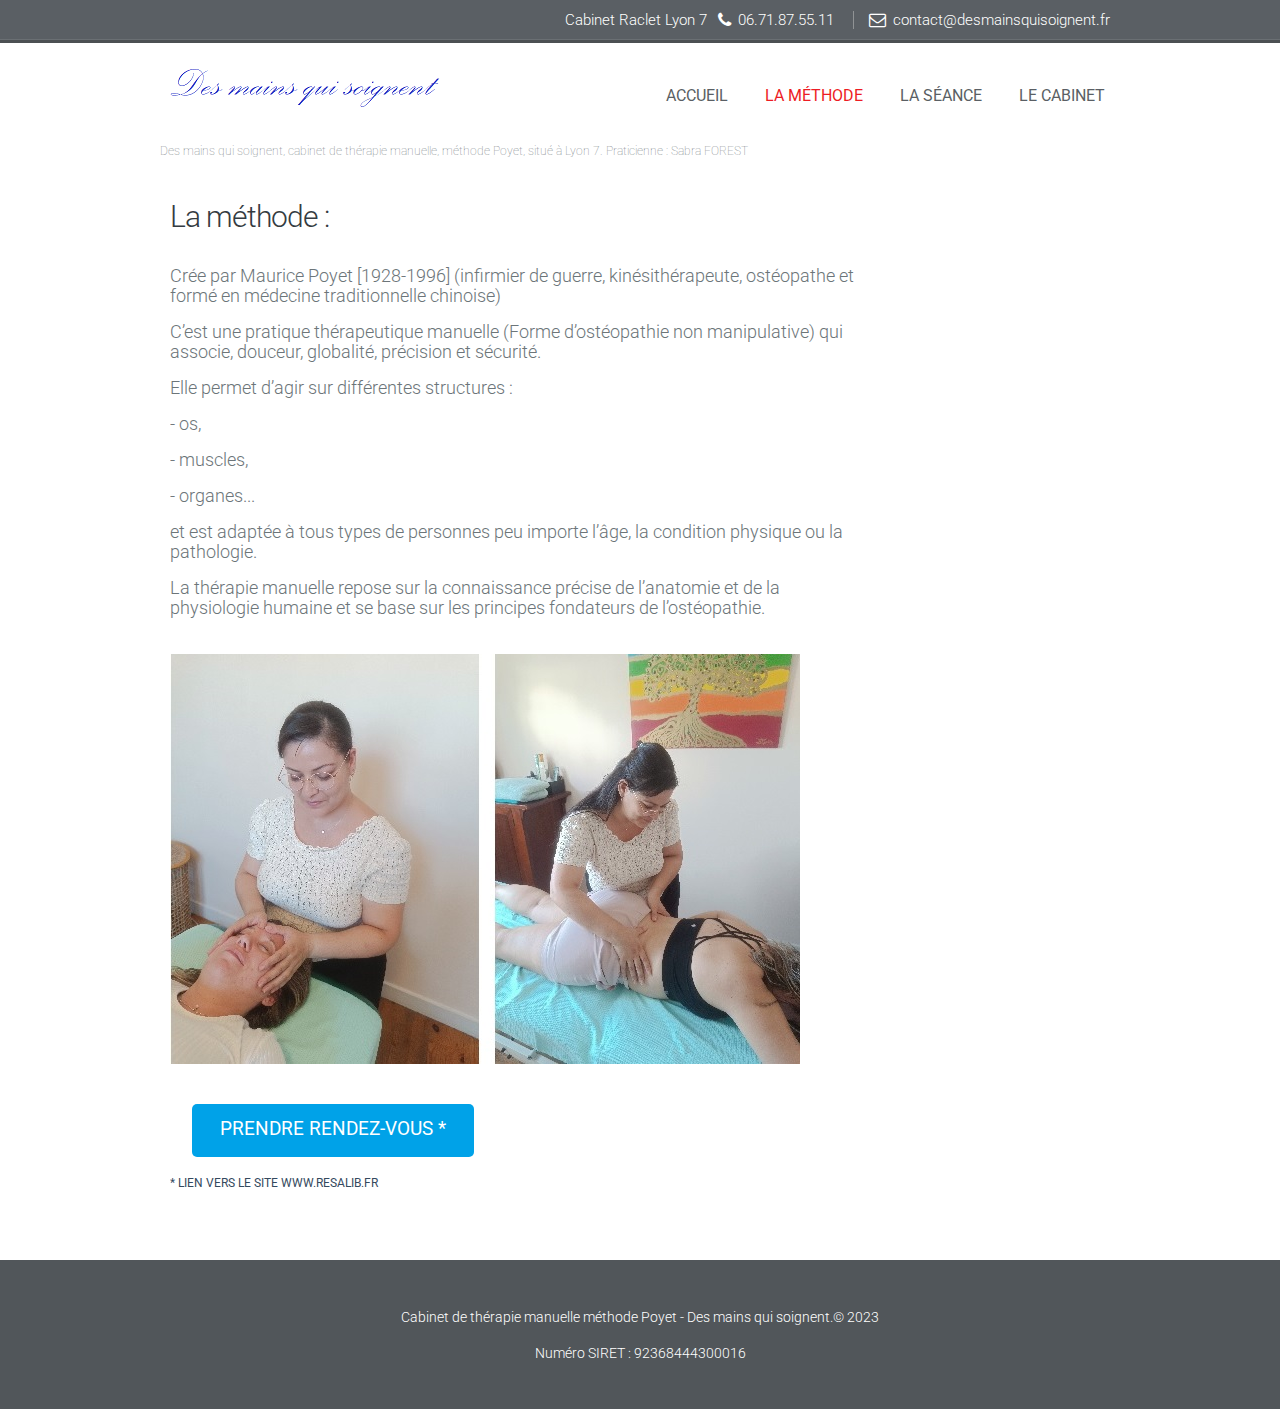
==== commit f579d6f3: "Add files via upload" ====
--- a/index-1.html
+++ b/index-1.html
@@ -79,6 +79,12 @@
 							<p>La thérapie manuelle repose sur la connaissance précise de l’anatomie et de la physiologie humaine et se base sur les principes fondateurs de l’ostéopathie.</p>
 							<br>
                             <img src="images/La_seance.jpg" alt="" class="Séance de thérapie manuelle avec Sabra FOREST">
+							<br>
+							<br>
+							<br>
+							<a href="https://www.resalib.fr/praticien/74086-sabra-forest-therapeute-cranio-sacree-lyon" class="more_btn">Prendre rendez-vous *</a>
+							<br>
+							<a><h4>* Lien vers le site www.resalib.fr</h4></a>						
 						</div>
 					</div>
 				</div>
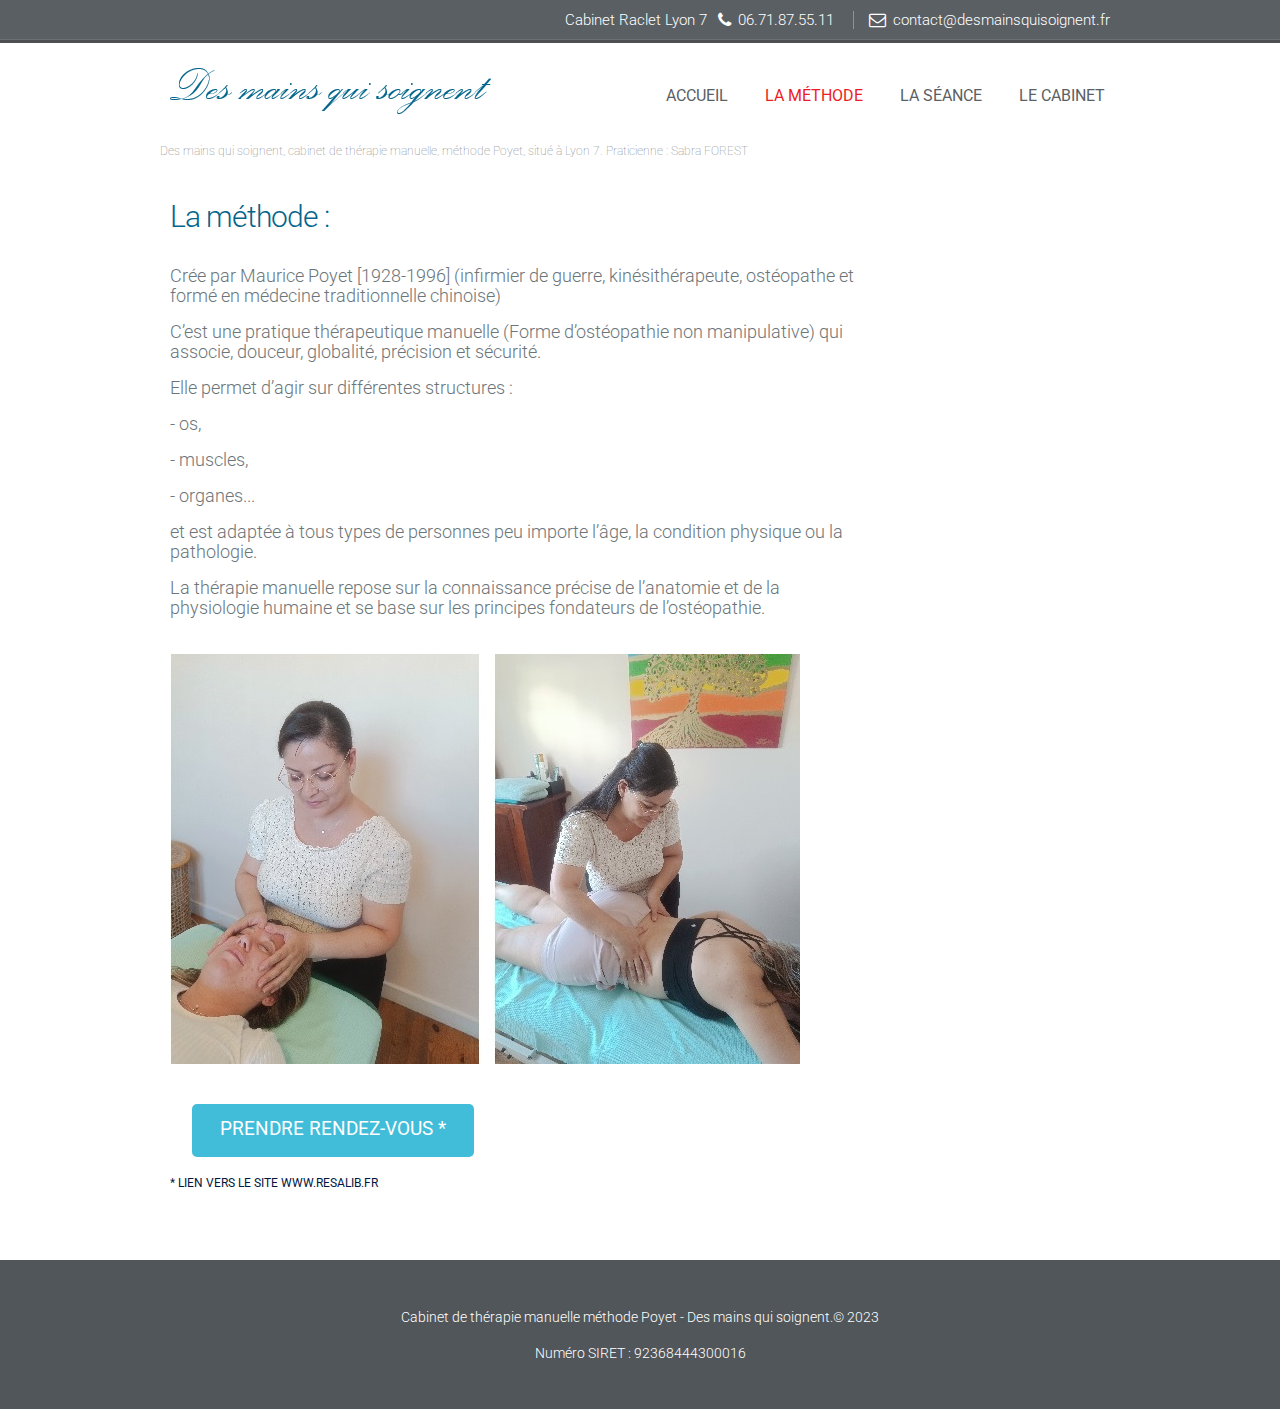
==== commit ca26a342: "Add files via upload" ====
--- a/index-1.html
+++ b/index-1.html
@@ -2,8 +2,7 @@
 <html lang="fr">
      <head>
      <title>Description de la thérapie manuelle méthode POYET</title>
-	 <meta name="description" content="Découvrez la thérapie manuelle méthode POYET au cabinet Raclet à Lyon 7. Une approche douce, précise et sécurisée pour retrouver mobilité et bien-être. Méthode non manipulative inspirée de l’ostéopathie. Thérapeute Sabra FOREST">
-     <meta charset="utf-8">
+	 <meta charset="utf-8">
      <meta name = "format-detection" content = "telephone=yes" />
      <meta content="width=device-width, initial-scale=1.0, maximum-scale=1.0, user-scalable=0" name="viewport" />
 	 <link rel="icon" href="images/favicon.ico" type="image/x-icon">
--- a/css/style.css
+++ b/css/style.css
@@ -83,7 +83,7 @@
 
 .color1{color: #47d4f9;}
 .color2{color: #000000;}
-.color3{color: #fafafa;}
+.color3{color: #76E5CA;}
 
 /* Global properties ======================================================== */
 html, body { padding:0; margin:0; height:100%;}
@@ -148,7 +148,7 @@
 .pic_section h2{
 	margin: 0;
 	font:100 86px/90px 'Roboto', Arial, sans-serif;
-	color:#16978B ; 
+	color:#03658C ; 
 	margin-top: 75px;
 	margin-bottom: 0px;
 	letter-spacing: -2px;
@@ -156,14 +156,14 @@
 .pic_section h3{
 	margin: 0;
 	font:100 30px/30px 'Roboto', Arial, sans-serif;
-	color:#16978B ; 
+	color:#03658C ; 
 	margin-left: 18px;
 	margin-bottom: 31px;
 }
 .splash_title1{
 	margin: 0;
 	font:300 30px/36px 'Roboto', Arial, sans-serif;
-	color:#343b41; 
+	color:#03658C; 
 	margin-bottom: 3px;
 	letter-spacing: -1px;
 }
@@ -177,7 +177,7 @@
 h2{
 	margin: 0;
 	font:300 30px/36px 'Roboto', Arial, sans-serif;
-	color:#343b41; 
+	color:#03658C; 
 	margin-bottom: 31px;
 	letter-spacing: -1px;
 }
@@ -195,7 +195,7 @@
 h3{
 	margin: 0;
 	font:300 21px/30px 'Roboto', Arial, sans-serif;
-	color:#343b41; 
+	color:#03658C; 
 	margin-bottom: 2px;
 	letter-spacing: 0px;
 }
@@ -246,13 +246,13 @@
 }
 h4{
 	font:12px/16px 'Roboto', Arial, sans-serif;
-	color:#34495e; 
+	color:#011640; 
 	text-transform:uppercase;
 	margin-bottom: 5px;
 }
 h6{
 	font:16px/16px 'Roboto', Arial, sans-serif;
-	color:#547c0c; 
+	color:#011640; 
 	text-transform:uppercase;
 	margin-bottom: 20px;
 }	
@@ -341,7 +341,7 @@
 a {
 	text-decoration:none; 
 	cursor:pointer; 
-	color: #343b41;
+	color: #03658C;
 }
 a.link2{color: #727272;}
 a.link3{color: #00afe5;}
@@ -453,17 +453,17 @@
   position: relative;
   font: normal normal 14px 'FontAwesome';
   line-height: 1em;
-  color: #00afe5;
+  color: #41BDD9;
   margin-right: 7px;
   top: -1px;
 }
 .listWithMarker li a {
-  color: #434446;
+  color: #03658C;
   font:300 15px/16px "Roboto", Arial, sans-serif;
   text-decoration: none;
 }
 .listWithMarker li a:hover {
-  color: #ed1c24;
+  color: #3CB2B4;
 }
 
 
@@ -486,7 +486,7 @@
   overflow: hidden;
 }
 .listWithMarker2 li a:hover {
-  color: #ed1c24;
+  color: #3CB2B4;
 }
 .icon-plus-sign {
   position: relative;
